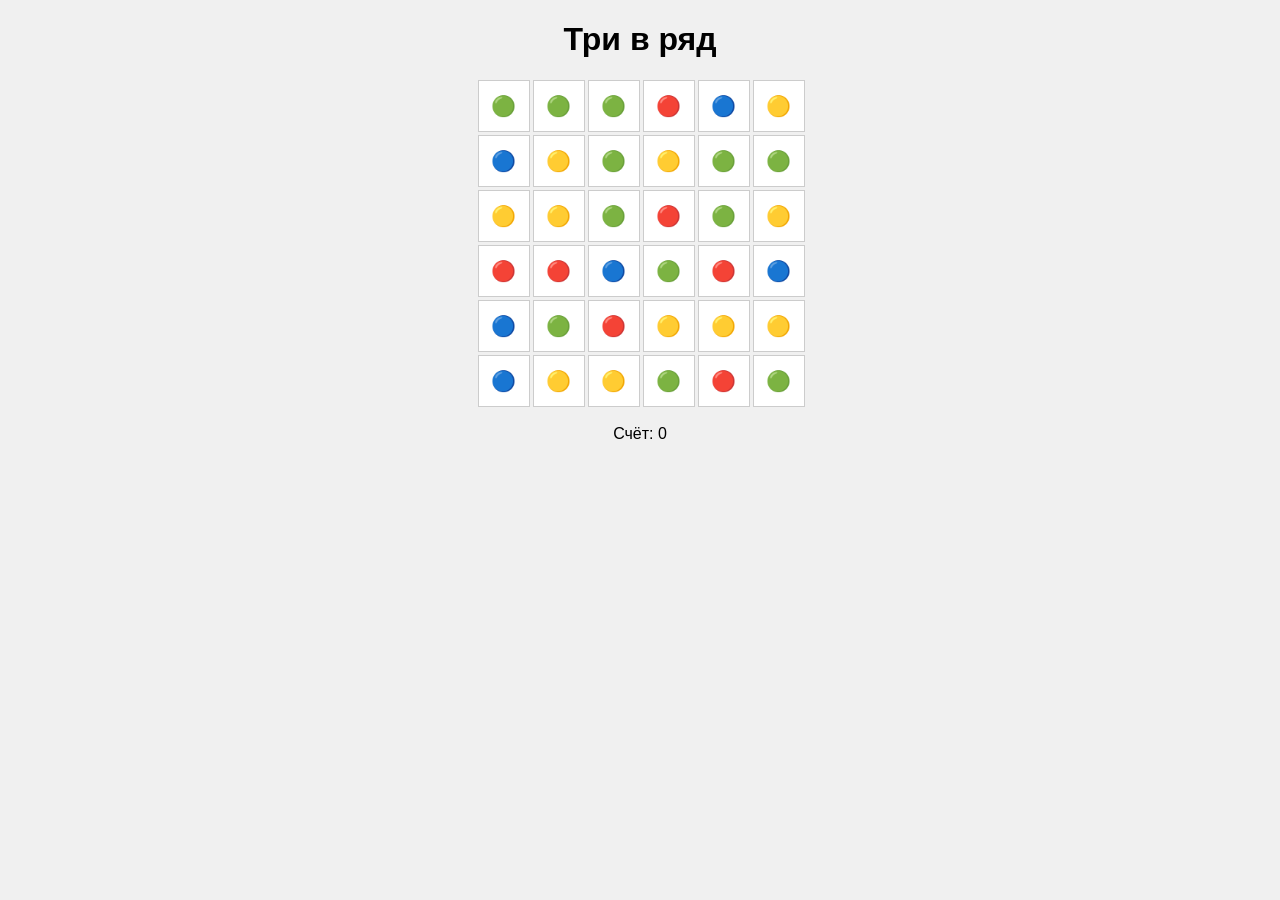
==== index.html @ e0c25242 "INIT commit" ====
<!DOCTYPE html>
<html lang="en">
<head>
    <meta charset="UTF-8">
    <meta name="viewport" content="width=device-width, initial-scale=1.0">
    <title>Match-3 Game</title>
    <link rel="stylesheet" href="style.css">
    <script src="https://telegram.org/js/telegram-web-app.js"></script>
    <script src="script.js"></script>
</head>
<body>
    <h1>Три в ряд</h1>
    <div id="grid"></div>
    <p id="score">Счёт: 0</p>
</body>
</html>
---- style.css ----
body {
    font-family: Arial, sans-serif;
    text-align: center;
    background-color: #f0f0f0;
}

#grid {
    display: grid;
    grid-template-columns: repeat(6, 50px);
    grid-template-rows: repeat(6, 50px);
    gap: 5px;
    margin: 20px auto;
    justify-content: center;
}

.cell {
    width: 50px;
    height: 50px;
    background-color: #fff;
    border: 1px solid #ccc;
    display: flex;
    align-items: center;
    justify-content: center;
    font-size: 20px;
    cursor: pointer;
}

.cell.selected {
    border: 2px solid #000;
}
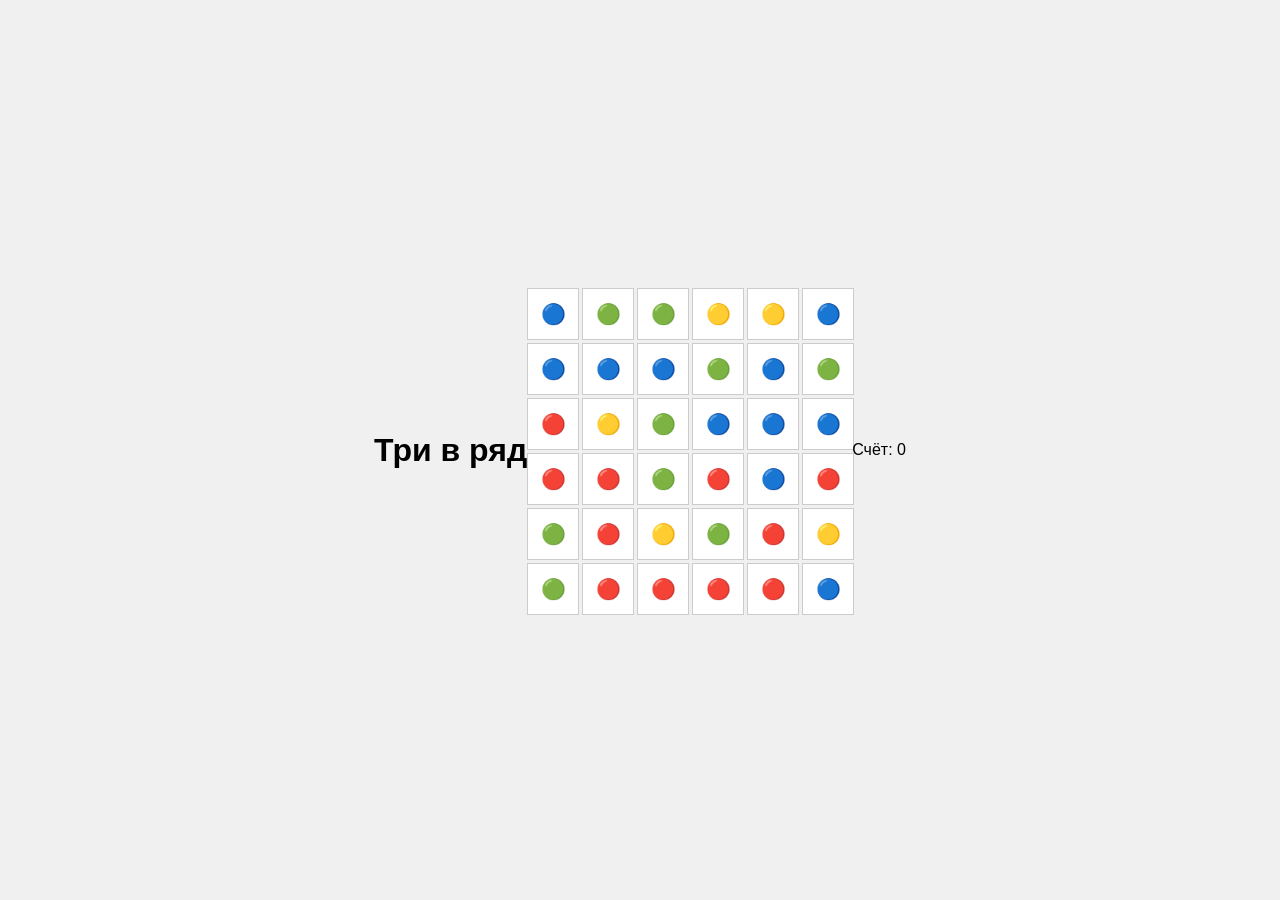
==== commit 822b4232: "v2 mathes3" ====
--- a/index.html
+++ b/index.html
@@ -3,14 +3,13 @@
 <head>
     <meta charset="UTF-8">
     <meta name="viewport" content="width=device-width, initial-scale=1.0">
-    <title>Match-3 Game</title>
+    <title>Три в ряд</title>
     <link rel="stylesheet" href="style.css">
-    <script src="https://telegram.org/js/telegram-web-app.js"></script>
-    <script src="script.js"></script>
 </head>
 <body>
     <h1>Три в ряд</h1>
     <div id="grid"></div>
     <p id="score">Счёт: 0</p>
+    <script src="script.js"></script>
 </body>
 </html>
--- a/style.css
+++ b/style.css
@@ -1,6 +1,10 @@
 body {
     font-family: Arial, sans-serif;
-    text-align: center;
+    display: flex;
+    justify-content: center;
+    align-items: center;
+    height: 100vh;
+    margin: 0;
     background-color: #f0f0f0;
 }
 
@@ -9,8 +13,6 @@
     grid-template-columns: repeat(6, 50px);
     grid-template-rows: repeat(6, 50px);
     gap: 5px;
-    margin: 20px auto;
-    justify-content: center;
 }
 
 .cell {
@@ -23,6 +25,7 @@
     justify-content: center;
     font-size: 20px;
     cursor: pointer;
+    transition: transform 0.3s ease; /* Анимация для плавного перемещения */
 }
 
 .cell.selected {
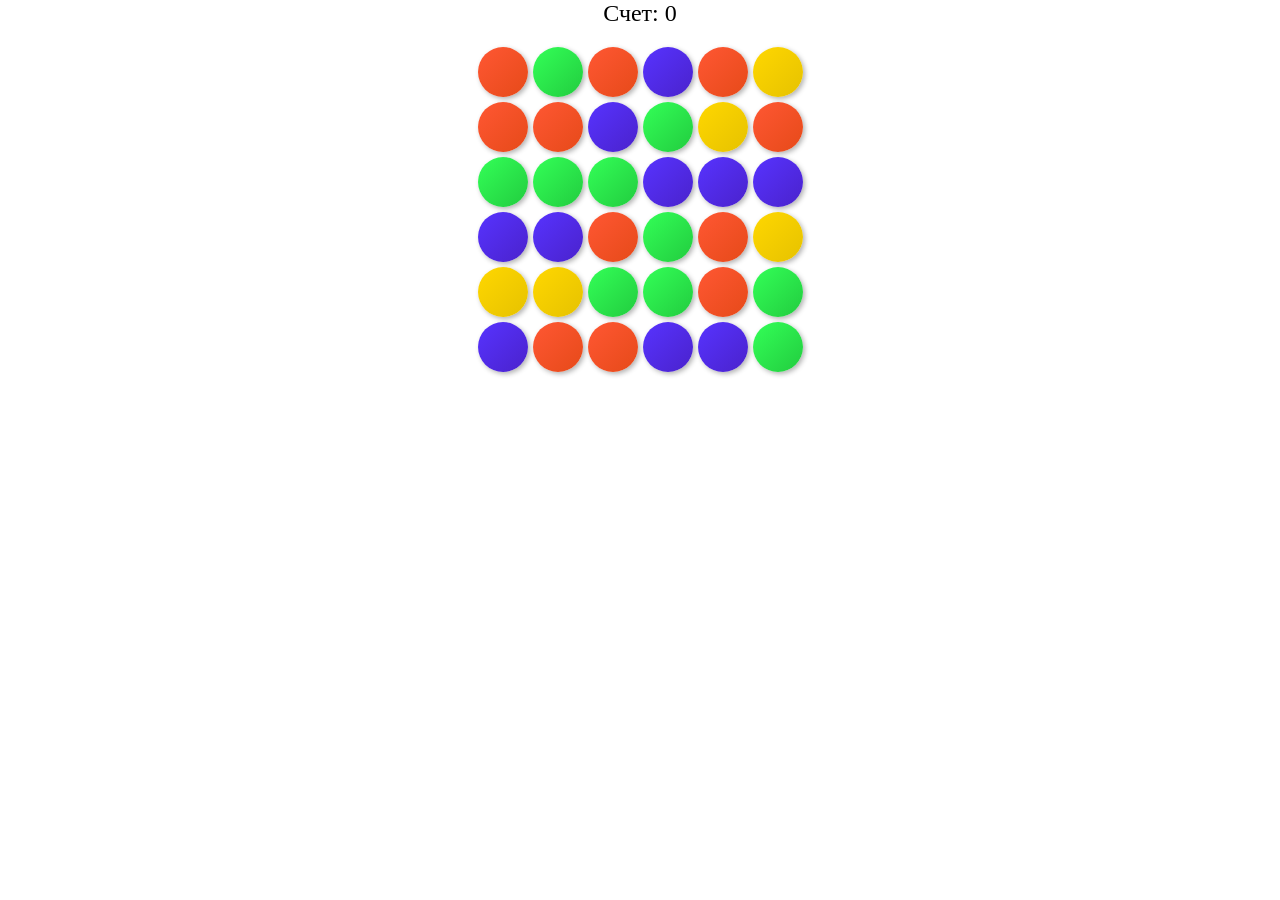
==== commit deff8400: "NEW version" ====
--- a/index.html
+++ b/index.html
@@ -1,15 +1,48 @@
 <!DOCTYPE html>
-<html lang="en">
+<html>
 <head>
-    <meta charset="UTF-8">
-    <meta name="viewport" content="width=device-width, initial-scale=1.0">
-    <title>Три в ряд</title>
-    <link rel="stylesheet" href="style.css">
+  <title>Три в ряд 6x6</title>
+  <style>
+    body {
+      display: flex;
+      flex-direction: column; /* Изменяем направление flex-контейнера */
+      align-items: center;
+      height: 100vh;
+      margin: 0;
+    }
+    #score {
+      font-size: 24px;
+      margin-bottom: 20px; /* Добавляем отступ между счетом и полем */
+    }
+    #board {
+      display: grid;
+      grid-template-columns: repeat(6, 50px);
+      grid-gap: 5px;
+    }
+    .cell {
+      width: 50px;
+      height: 50px;
+      display: flex;
+      align-items: center;
+      justify-content: center;
+      cursor: pointer;
+      border-radius: 50%;
+      box-shadow: 2px 2px 5px rgba(0, 0, 0, 0.3);
+      opacity: 1;
+      transition: opacity 0.3s ease-in-out;
+    }
+    .cell.new {
+      opacity: 0;
+    }
+    .color-1 { background: linear-gradient(to bottom right, #FF5733, #E64A19); }
+    .color-2 { background: linear-gradient(to bottom right, #33FF57, #22CC3F); }
+    .color-3 { background: linear-gradient(to bottom right, #5733FF, #4A22CC); }
+    .color-4 { background: linear-gradient(to bottom right, #FFD700, #E6C200); }
+  </style>
 </head>
 <body>
-    <h1>Три в ряд</h1>
-    <div id="grid"></div>
-    <p id="score">Счёт: 0</p>
-    <script src="script.js"></script>
+  <div id="score">Счет: 0</div>
+  <div id="board"></div>
+  <script src="kek.js"></script>
 </body>
 </html>
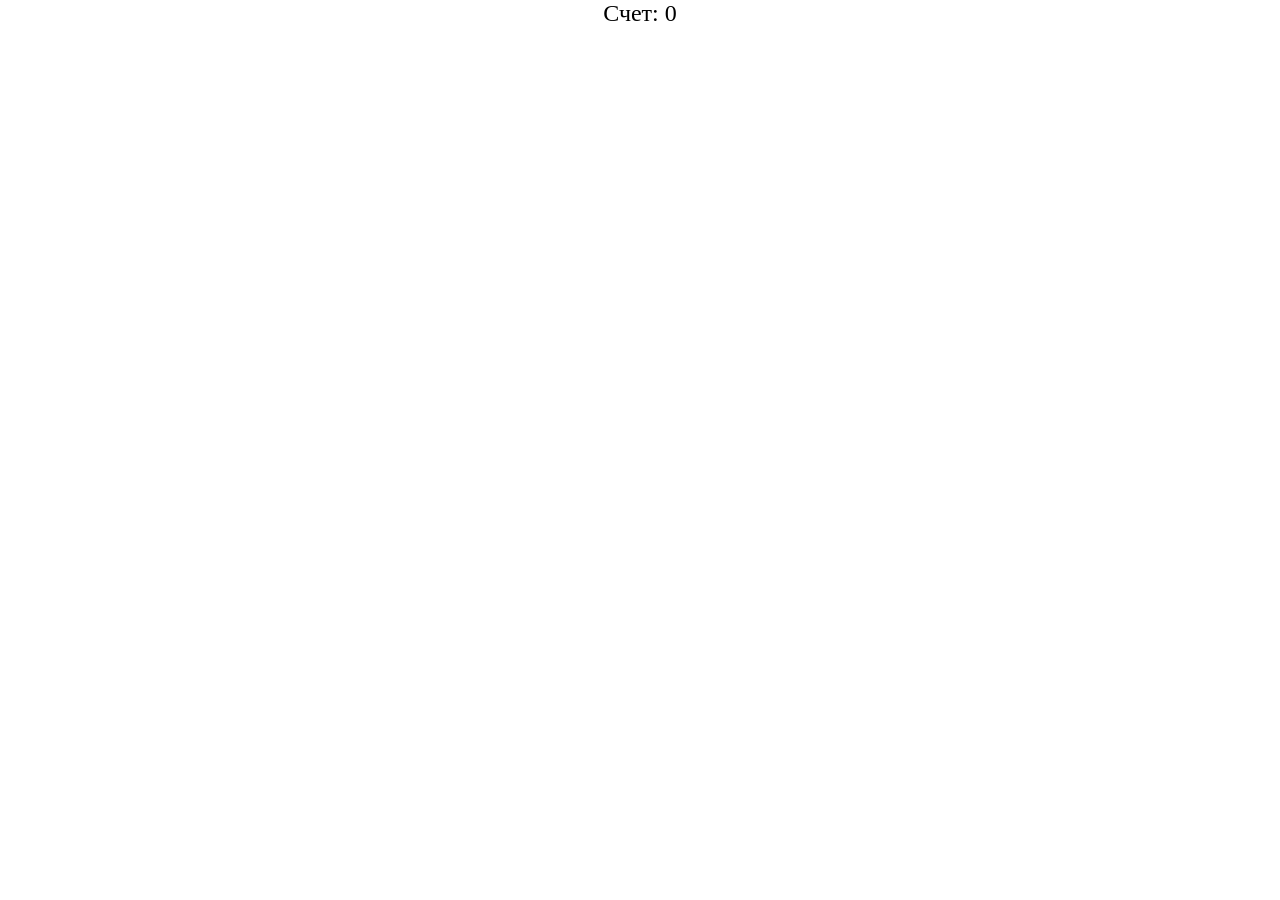
==== commit 46ded44e: "TRY to fix on mobile" ====
--- a/index.html
+++ b/index.html
@@ -5,14 +5,15 @@
   <style>
     body {
       display: flex;
-      flex-direction: column; /* Изменяем направление flex-контейнера */
+      flex-direction: column;
       align-items: center;
       height: 100vh;
       margin: 0;
+      touch-action: manipulation;
     }
     #score {
       font-size: 24px;
-      margin-bottom: 20px; /* Добавляем отступ между счетом и полем */
+      margin-bottom: 20px;
     }
     #board {
       display: grid;
@@ -43,6 +44,6 @@
 <body>
   <div id="score">Счет: 0</div>
   <div id="board"></div>
-  <script src="kek.js"></script>
+  <script src="script.js"></script>
 </body>
 </html>
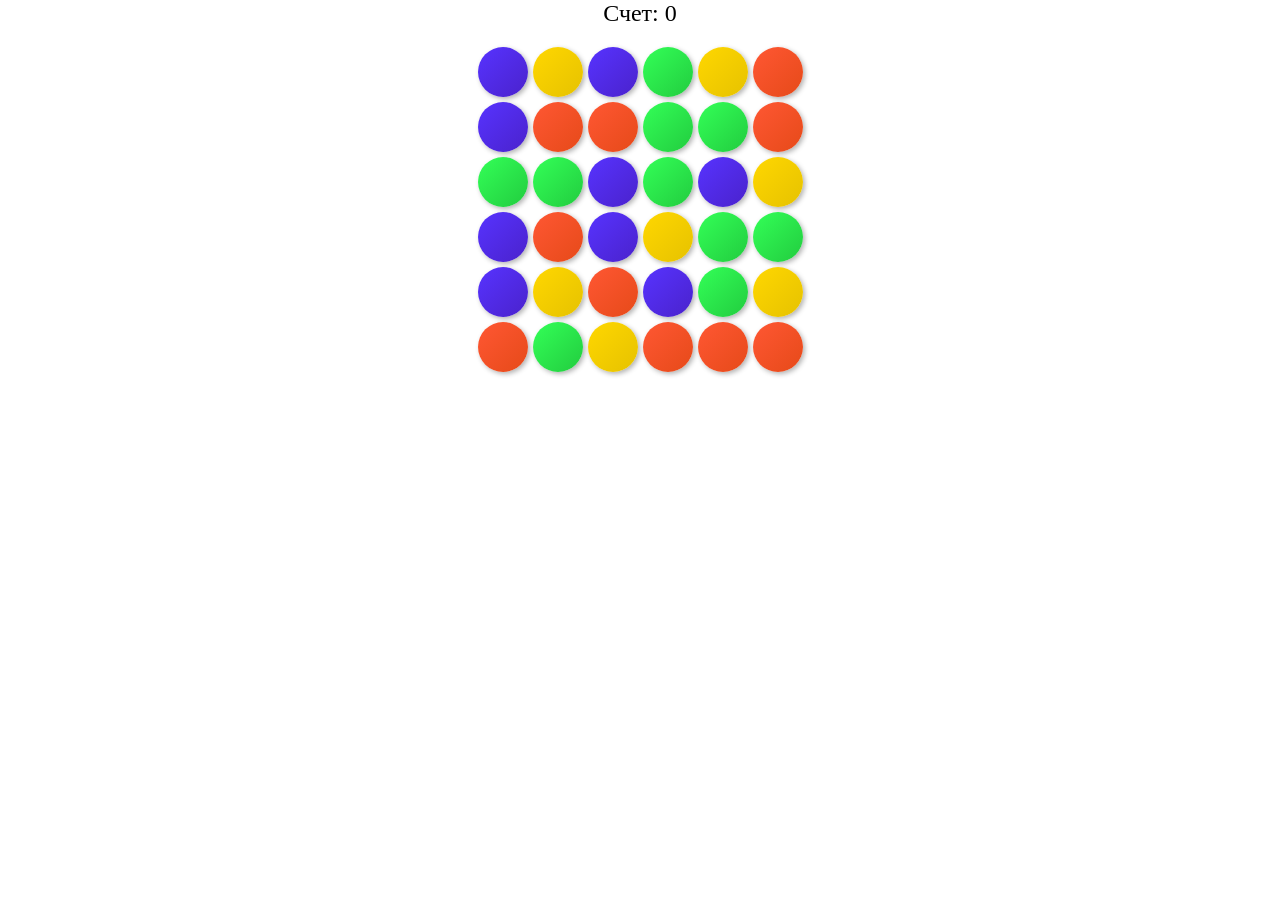
==== commit 10ebc9d8: "TRY to fix on mobile" ====
--- a/index.html
+++ b/index.html
@@ -44,6 +44,6 @@
 <body>
   <div id="score">Счет: 0</div>
   <div id="board"></div>
-  <script src="script.js"></script>
+  <script src="kek.js"></script>
 </body>
 </html>
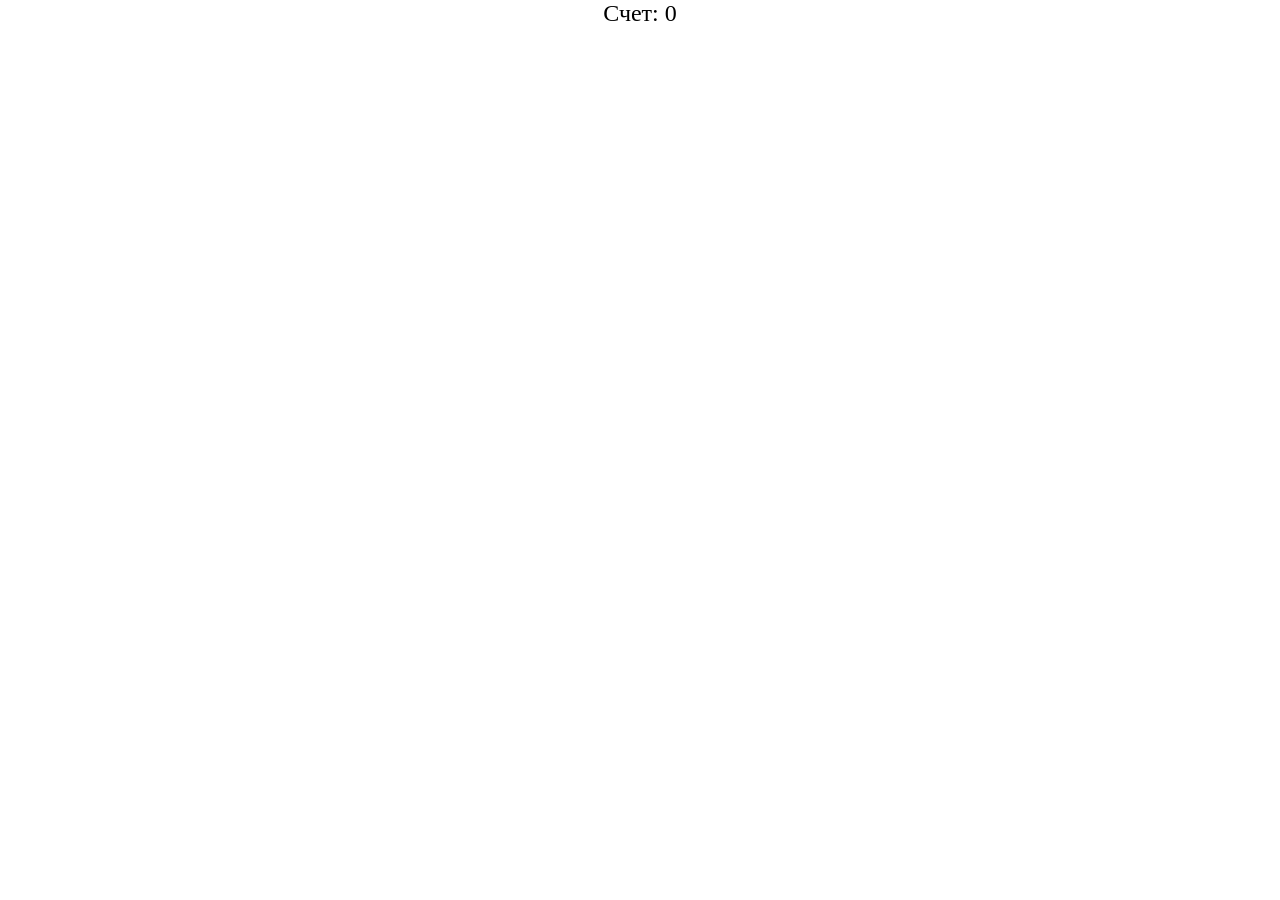
==== commit 23a628b5: "TRY to fix on mobile" ====
--- a/index.html
+++ b/index.html
@@ -2,6 +2,7 @@
 <html>
 <head>
   <title>Три в ряд 6x6</title>
+  <script src="https://telegram.org/js/telegram-webapp.js"></script>
   <style>
     body {
       display: flex;
@@ -46,4 +47,5 @@
   <div id="board"></div>
   <script src="kek.js"></script>
 </body>
-</html>+</html>
+
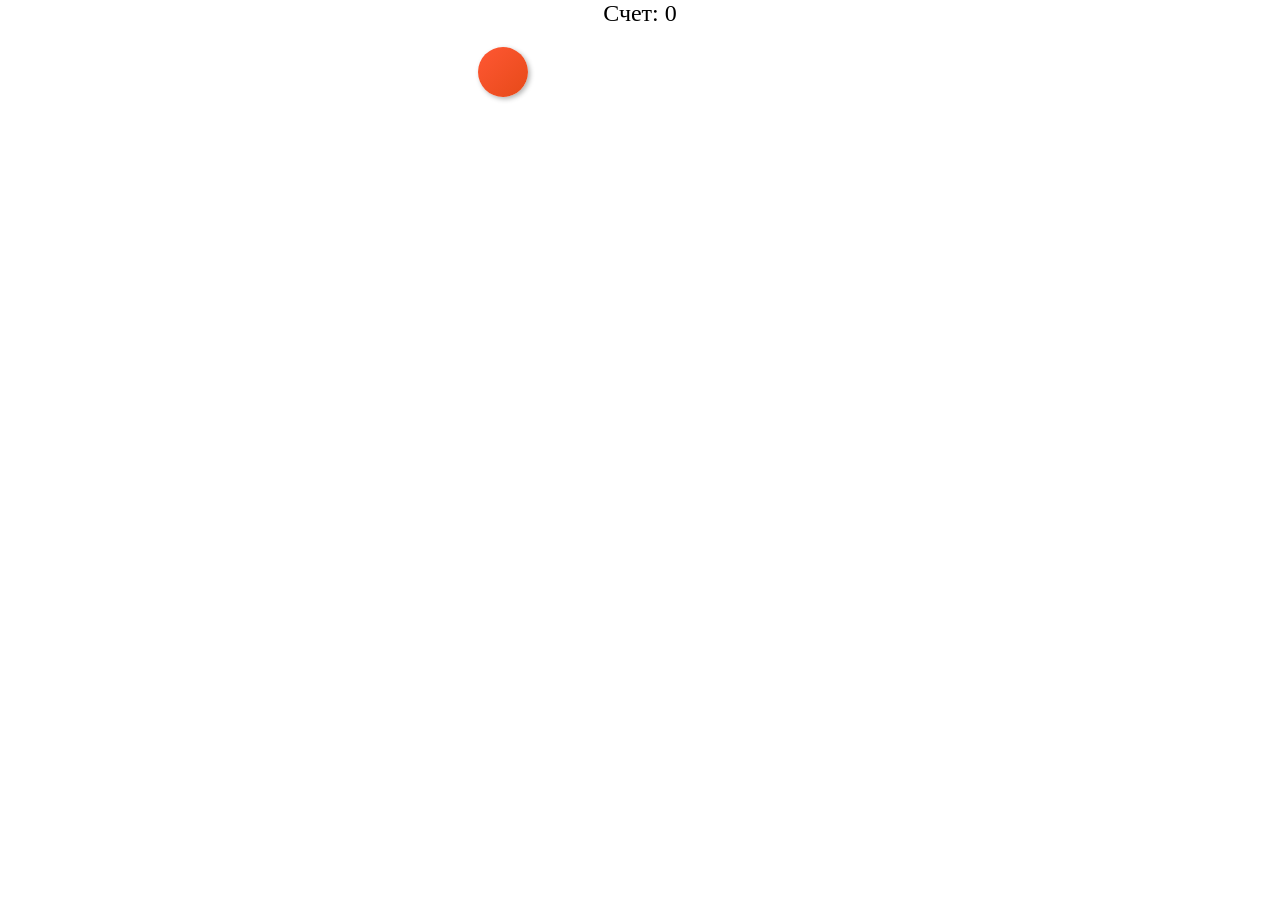
==== commit 6fb518e4: "TRY to fix on mobile 2" ====
--- a/index.html
+++ b/index.html
@@ -45,6 +45,7 @@
 <body>
   <div id="score">Счет: 0</div>
   <div id="board"></div>
+  <script src="https://cdnjs.cloudflare.com/ajax/libs/hammer.js/2.0.8/hammer.min.js"></script>
   <script src="kek.js"></script>
 </body>
 </html>
